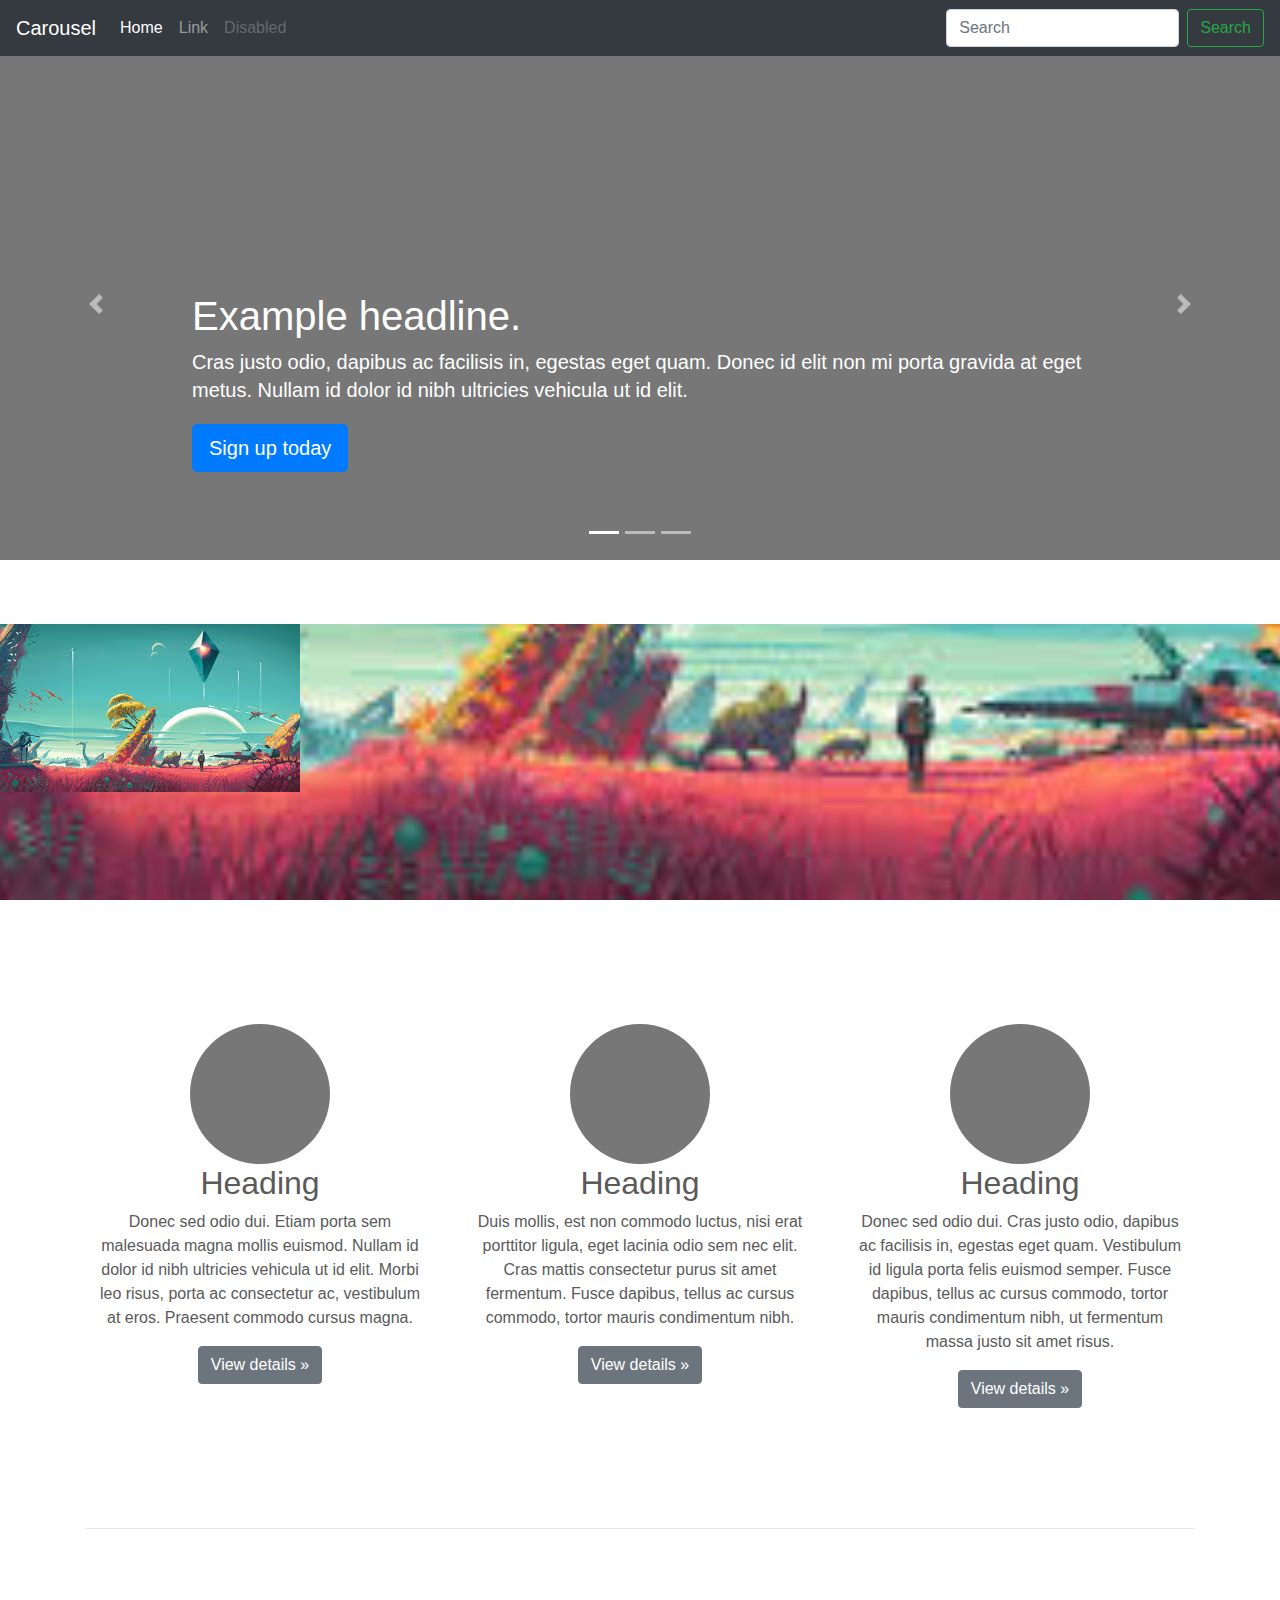
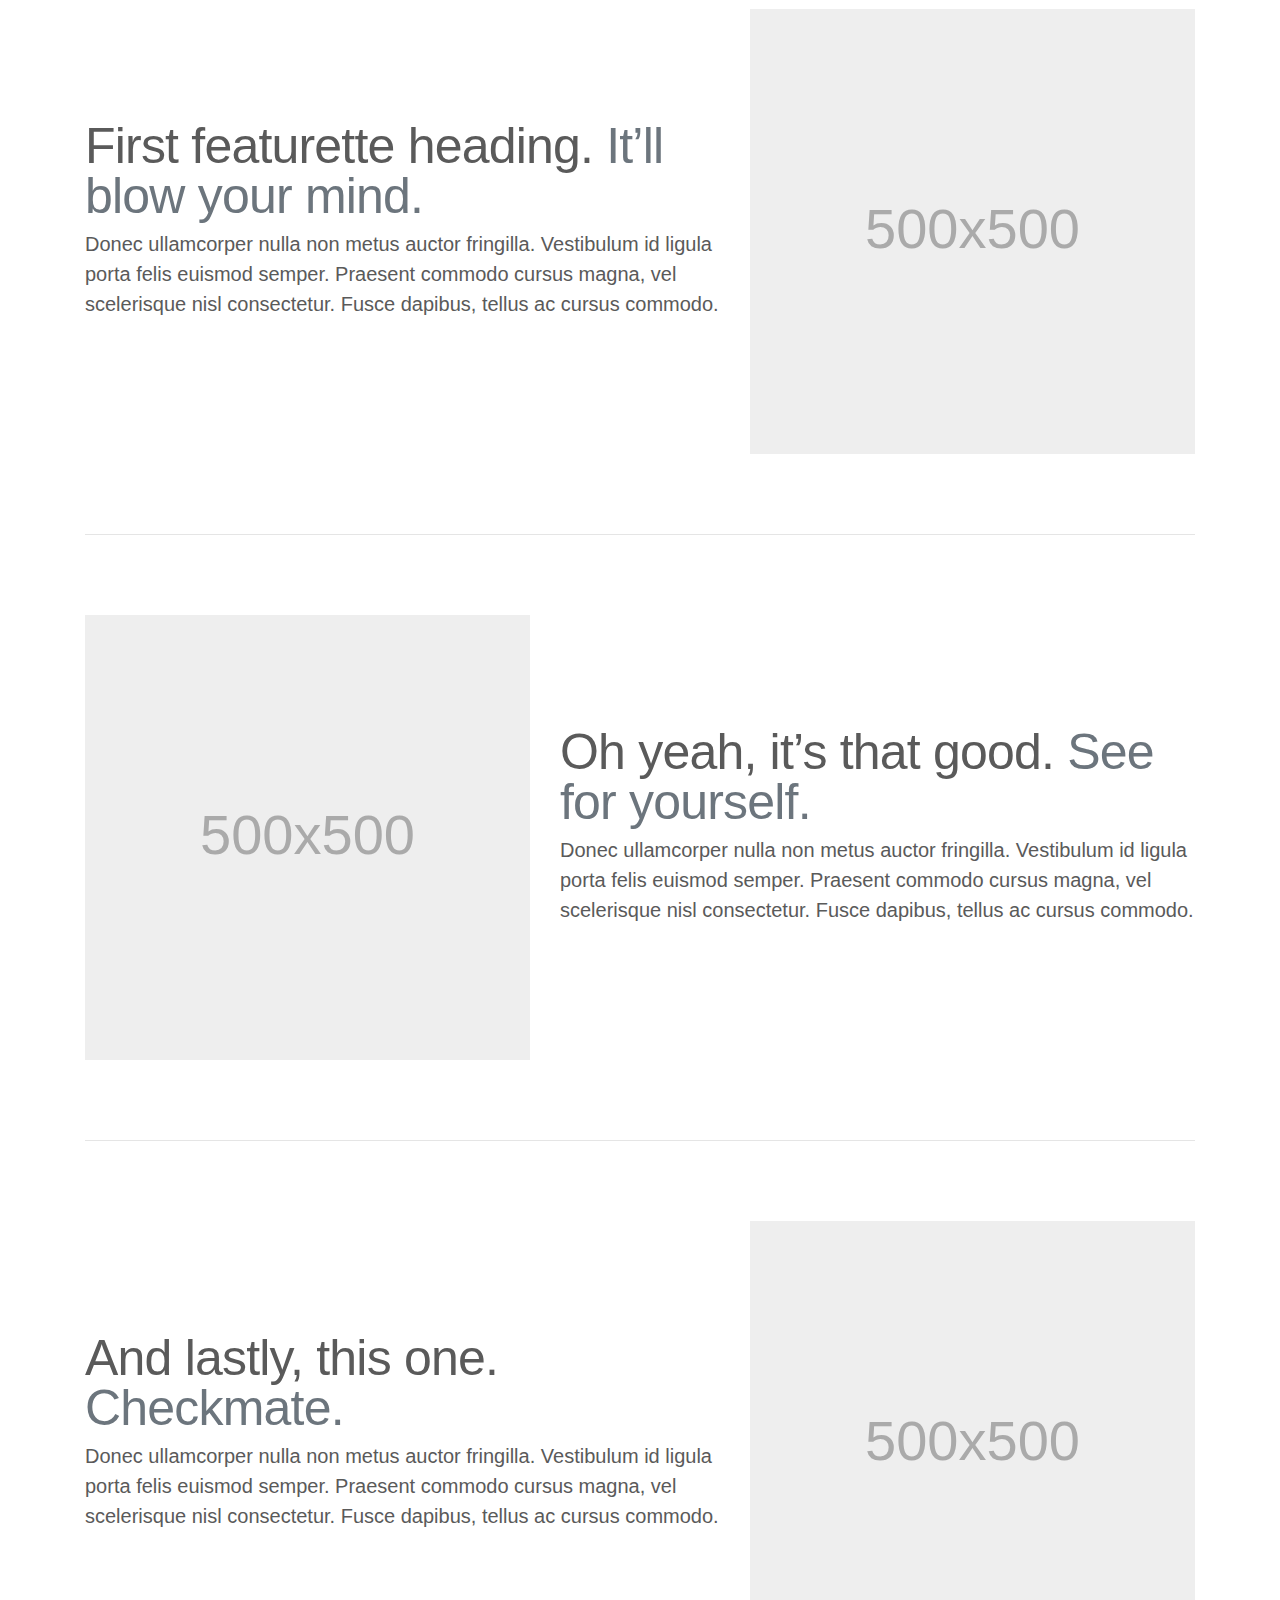
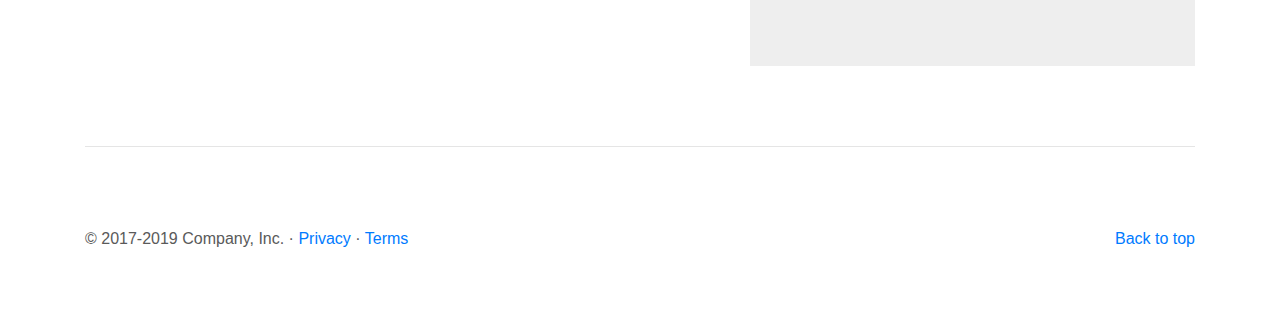
==== index21.html @ 6290d318 "c1" ====
<!doctype html>
<html lang="en">
  <head>
    <meta charset="utf-8">
    <meta name="viewport" content="width=device-width, initial-scale=1, shrink-to-fit=no">
    <meta name="description" content="">
    <meta name="author" content="Mark Otto, Jacob Thornton, and Bootstrap contributors">
    <meta name="generator" content="Jekyll v3.8.6">
    <title>Carousel Template · Bootstrap</title>



    <!-- Bootstrap core CSS -->
<link href="./css/bootstrap.css" rel="stylesheet" >

    <!-- Favicons -->
<link rel="apple-touch-icon" href="/docs/4.4/assets/img/favicons/apple-touch-icon.png" sizes="180x180">
<link rel="icon" href="/docs/4.4/assets/img/favicons/favicon-32x32.png" sizes="32x32" type="image/png">
<link rel="icon" href="/docs/4.4/assets/img/favicons/favicon-16x16.png" sizes="16x16" type="image/png">
<link rel="manifest" href="/docs/4.4/assets/img/favicons/manifest.json">
<link rel="mask-icon" href="/docs/4.4/assets/img/favicons/safari-pinned-tab.svg" color="#563d7c">
<link rel="icon" href="/docs/4.4/assets/img/favicons/favicon.ico">
<meta name="msapplication-config" content="/docs/4.4/assets/img/favicons/browserconfig.xml">
<meta name="theme-color" content="#563d7c">


    <style>
      .bd-placeholder-img {
        font-size: 1.125rem;
        text-anchor: middle;
        -webkit-user-select: none;
        -moz-user-select: none;
        -ms-user-select: none;
        user-select: none;
      }

      @media (min-width: 768px) {
        .bd-placeholder-img-lg {
          font-size: 3.5rem;
        }
      }
    </style>
    <!-- Custom styles for this template -->
    <link href="carousel.css" rel="stylesheet">
  </head>
  <body>
    <header>
  <nav class="navbar navbar-expand-md navbar-dark fixed-top bg-dark">
    <a class="navbar-brand" href="#">Carousel</a>
    <button class="navbar-toggler" type="button" data-toggle="collapse" data-target="#navbarCollapse" aria-controls="navbarCollapse" aria-expanded="false" aria-label="Toggle navigation">
      <span class="navbar-toggler-icon"></span>
    </button>
    <div class="collapse navbar-collapse" id="navbarCollapse">
      <ul class="navbar-nav mr-auto">
        <li class="nav-item active">
          <a class="nav-link" href="#">Home <span class="sr-only">(current)</span></a>
        </li>
        <li class="nav-item">
          <a class="nav-link" href="#">Link</a>
        </li>
        <li class="nav-item">
          <a class="nav-link disabled" href="#" tabindex="-1" aria-disabled="true">Disabled</a>
        </li>
      </ul>
      <form class="form-inline mt-2 mt-md-0">
        <input class="form-control mr-sm-2" type="text" placeholder="Search" aria-label="Search">
        <button class="btn btn-outline-success my-2 my-sm-0" type="submit">Search</button>
      </form>
    </div>
  </nav>
</header>

<main role="main">

  <div id="myCarousel" class="carousel slide" data-ride="carousel">
    <ol class="carousel-indicators">
      <li data-target="#myCarousel" data-slide-to="0" class="active"></li>
      <li data-target="#myCarousel" data-slide-to="1"></li>
      <li data-target="#myCarousel" data-slide-to="2"></li>
    </ol>
    <div class="carousel-inner">
      <div class="carousel-item active">
        <svg class="bd-placeholder-img" width="100%" height="100%" xmlns="http://www.w3.org/2000/svg" preserveAspectRatio="xMidYMid slice" focusable="false" role="img"><rect width="100%" height="100%" fill="#777"/></svg>
        <div class="container">
          <div class="carousel-caption text-left">
            <h1>Example headline.</h1>
            <p>Cras justo odio, dapibus ac facilisis in, egestas eget quam. Donec id elit non mi porta gravida at eget metus. Nullam id dolor id nibh ultricies vehicula ut id elit.</p>
            <p><a class="btn btn-lg btn-primary" href="#" role="button">Sign up today</a></p>
          </div>
        </div>
      </div>
      <div class="carousel-item">
        <svg class="bd-placeholder-img" width="100%" height="100%" xmlns="http://www.w3.org/2000/svg" preserveAspectRatio="xMidYMid slice" focusable="false" role="img"><rect width="100%" height="100%" fill="#777"/></svg>
        <div class="container">
          <div class="carousel-caption">
            <h1>Another example headline.</h1>
            <p>Cras justo odio, dapibus ac facilisis in, egestas eget quam. Donec id elit non mi porta gravida at eget metus. Nullam id dolor id nibh ultricies vehicula ut id elit.</p>
            <p><a class="btn btn-lg btn-primary" href="#" role="button">Learn more</a></p>
          </div>
        </div>
      </div>
      <div class="carousel-item">
        <svg class="bd-placeholder-img" width="100%" height="100%" xmlns="http://www.w3.org/2000/svg" preserveAspectRatio="xMidYMid slice" focusable="false" role="img"><rect width="100%" height="100%" fill="#777"/></svg>
        <div class="container">
          <div class="carousel-caption text-right">
            <h1>One more for good measure.</h1>
            <p>Cras justo odio, dapibus ac facilisis in, egestas eget quam. Donec id elit non mi porta gravida at eget metus. Nullam id dolor id nibh ultricies vehicula ut id elit.</p>
            <p><a class="btn btn-lg btn-primary" href="#" role="button">Browse gallery</a></p>
          </div>
        </div>
      </div>
    </div>
    <a class="carousel-control-prev" href="#myCarousel" role="button" data-slide="prev">
      <span class="carousel-control-prev-icon" aria-hidden="true"></span>
      <span class="sr-only">Previous</span>
    </a>
    <a class="carousel-control-next" href="#myCarousel" role="button" data-slide="next">
      <span class="carousel-control-next-icon" aria-hidden="true"></span>
      <span class="sr-only">Next</span>
    </a>
  </div>

 <div class="bg">
   <img class="img-fluid" src="./magic.jpg" alt="">

 </div>
  <!-- Marketing messaging and featurettes
  ================================================== -->
  <!-- Wrap the rest of the page in another container to center all the content. -->

  <div class="container marketing">

    <!-- Three columns of text below the carousel -->
    <div class="row">
      <div class="col-lg-4">
        <svg class="bd-placeholder-img rounded-circle" width="140" height="140" xmlns="http://www.w3.org/2000/svg" preserveAspectRatio="xMidYMid slice" focusable="false" role="img" aria-label="Placeholder: 140x140"><title>Placeholder</title><rect width="100%" height="100%" fill="#777"/><text x="50%" y="50%" fill="#777" dy=".3em">140x140</text></svg>
        <h2>Heading</h2>
        <p>Donec sed odio dui. Etiam porta sem malesuada magna mollis euismod. Nullam id dolor id nibh ultricies vehicula ut id elit. Morbi leo risus, porta ac consectetur ac, vestibulum at eros. Praesent commodo cursus magna.</p>
        <p><a class="btn btn-secondary" href="#" role="button">View details &raquo;</a></p>
      </div><!-- /.col-lg-4 -->
      <div class="col-lg-4">
        <svg class="bd-placeholder-img rounded-circle" width="140" height="140" xmlns="http://www.w3.org/2000/svg" preserveAspectRatio="xMidYMid slice" focusable="false" role="img" aria-label="Placeholder: 140x140"><title>Placeholder</title><rect width="100%" height="100%" fill="#777"/><text x="50%" y="50%" fill="#777" dy=".3em">140x140</text></svg>
        <h2>Heading</h2>
        <p>Duis mollis, est non commodo luctus, nisi erat porttitor ligula, eget lacinia odio sem nec elit. Cras mattis consectetur purus sit amet fermentum. Fusce dapibus, tellus ac cursus commodo, tortor mauris condimentum nibh.</p>
        <p><a class="btn btn-secondary" href="#" role="button">View details &raquo;</a></p>
      </div><!-- /.col-lg-4 -->
      <div class="col-lg-4">
        <svg class="bd-placeholder-img rounded-circle" width="140" height="140" xmlns="http://www.w3.org/2000/svg" preserveAspectRatio="xMidYMid slice" focusable="false" role="img" aria-label="Placeholder: 140x140"><title>Placeholder</title><rect width="100%" height="100%" fill="#777"/><text x="50%" y="50%" fill="#777" dy=".3em">140x140</text></svg>
        <h2>Heading</h2>
        <p>Donec sed odio dui. Cras justo odio, dapibus ac facilisis in, egestas eget quam. Vestibulum id ligula porta felis euismod semper. Fusce dapibus, tellus ac cursus commodo, tortor mauris condimentum nibh, ut fermentum massa justo sit amet risus.</p>
        <p><a class="btn btn-secondary" href="#" role="button">View details &raquo;</a></p>
      </div><!-- /.col-lg-4 -->
    </div><!-- /.row -->


    <!-- START THE FEATURETTES -->

    <hr class="featurette-divider">

    <div class="row featurette">
      <div class="col-md-7">
        <h2 class="featurette-heading">First featurette heading. <span class="text-muted">It’ll blow your mind.</span></h2>
        <p class="lead">Donec ullamcorper nulla non metus auctor fringilla. Vestibulum id ligula porta felis euismod semper. Praesent commodo cursus magna, vel scelerisque nisl consectetur. Fusce dapibus, tellus ac cursus commodo.</p>
      </div>
      <div class="col-md-5">
        <svg class="bd-placeholder-img bd-placeholder-img-lg featurette-image img-fluid mx-auto" width="500" height="500" xmlns="http://www.w3.org/2000/svg" preserveAspectRatio="xMidYMid slice" focusable="false" role="img" aria-label="Placeholder: 500x500"><title>Placeholder</title><rect width="100%" height="100%" fill="#eee"/><text x="50%" y="50%" fill="#aaa" dy=".3em">500x500</text></svg>
      </div>
    </div>

    <hr class="featurette-divider">

    <div class="row featurette">
      <div class="col-md-7 order-md-2">
        <h2 class="featurette-heading">Oh yeah, it’s that good. <span class="text-muted">See for yourself.</span></h2>
        <p class="lead">Donec ullamcorper nulla non metus auctor fringilla. Vestibulum id ligula porta felis euismod semper. Praesent commodo cursus magna, vel scelerisque nisl consectetur. Fusce dapibus, tellus ac cursus commodo.</p>
      </div>
      <div class="col-md-5 order-md-1">
        <svg class="bd-placeholder-img bd-placeholder-img-lg featurette-image img-fluid mx-auto" width="500" height="500" xmlns="http://www.w3.org/2000/svg" preserveAspectRatio="xMidYMid slice" focusable="false" role="img" aria-label="Placeholder: 500x500"><title>Placeholder</title><rect width="100%" height="100%" fill="#eee"/><text x="50%" y="50%" fill="#aaa" dy=".3em">500x500</text></svg>
      </div>
    </div>

    <hr class="featurette-divider">

    <div class="row featurette">
      <div class="col-md-7">
        <h2 class="featurette-heading">And lastly, this one. <span class="text-muted">Checkmate.</span></h2>
        <p class="lead">Donec ullamcorper nulla non metus auctor fringilla. Vestibulum id ligula porta felis euismod semper. Praesent commodo cursus magna, vel scelerisque nisl consectetur. Fusce dapibus, tellus ac cursus commodo.</p>
      </div>
      <div class="col-md-5">
        <svg class="bd-placeholder-img bd-placeholder-img-lg featurette-image img-fluid mx-auto" width="500" height="500" xmlns="http://www.w3.org/2000/svg" preserveAspectRatio="xMidYMid slice" focusable="false" role="img" aria-label="Placeholder: 500x500"><title>Placeholder</title><rect width="100%" height="100%" fill="#eee"/><text x="50%" y="50%" fill="#aaa" dy=".3em">500x500</text></svg>
      </div>
    </div>

    <hr class="featurette-divider">

    <!-- /END THE FEATURETTES -->

  </div><!-- /.container -->


  <!-- FOOTER -->
  <footer class="container">
    <p class="float-right"><a href="#">Back to top</a></p>
    <p>&copy; 2017-2019 Company, Inc. &middot; <a href="#">Privacy</a> &middot; <a href="#">Terms</a></p>
  </footer>
</main>
<script src="https://code.jquery.com/jquery-3.4.1.slim.min.js" integrity="sha384-J6qa4849blE2+poT4WnyKhv5vZF5SrPo0iEjwBvKU7imGFAV0wwj1yYfoRSJoZ+n" crossorigin="anonymous"></script>
      <script>window.jQuery || document.write('<script src="/docs/4.4/assets/js/vendor/jquery.slim.min.js"><\/script>')</script><script src="./js/bootstrap.js" ></script></body>
</html>
---- carousel.css ----
/* GLOBAL STYLES
-------------------------------------------------- */
/* Padding below the footer and lighter body text */

body {
  padding-top: 3rem;
  padding-bottom: 3rem;
  color: #5a5a5a;
}


/* CUSTOMIZE THE CAROUSEL
-------------------------------------------------- */

/* Carousel base class */
.carousel {
  margin-bottom: 4rem;
}
/* Since positioning the image, we need to help out the caption */
.carousel-caption {
  bottom: 3rem;
  z-index: 10;
}

/* Declare heights because of positioning of img element */
.carousel-item {
  height: 32rem;
}
.carousel-item > img {
  position: absolute;
  top: 0;
  left: 0;
  min-width: 100%;
  height: 32rem;
}


/* MARKETING CONTENT
-------------------------------------------------- */

/* Center align the text within the three columns below the carousel */
.marketing .col-lg-4 {
  margin-bottom: 1.5rem;
  text-align: center;
}
.marketing h2 {
  font-weight: 400;
}
.marketing .col-lg-4 p {
  margin-right: .75rem;
  margin-left: .75rem;
}


/* Featurettes
------------------------- */

.featurette-divider {
  margin: 5rem 0; /* Space out the Bootstrap <hr> more */
}

/* Thin out the marketing headings */
.featurette-heading {
  font-weight: 300;
  line-height: 1;
  letter-spacing: -.05rem;
}



/* custom styles */
.bg{
  height: 400px;
  width: 100%;
  background: url(./magic.jpg) center;
  background-size: cover;
  background-attachment: fixed;
}


/* RESPONSIVE CSS
-------------------------------------------------- */

@media (min-width: 40em) {
  /* Bump up size of carousel content */
  .carousel-caption p {
    margin-bottom: 1.25rem;
    font-size: 1.25rem;
    line-height: 1.4;
  }

  .featurette-heading {
    font-size: 50px;
  }
}

@media (min-width: 62em) {
  .featurette-heading {
    margin-top: 7rem;
  }
}
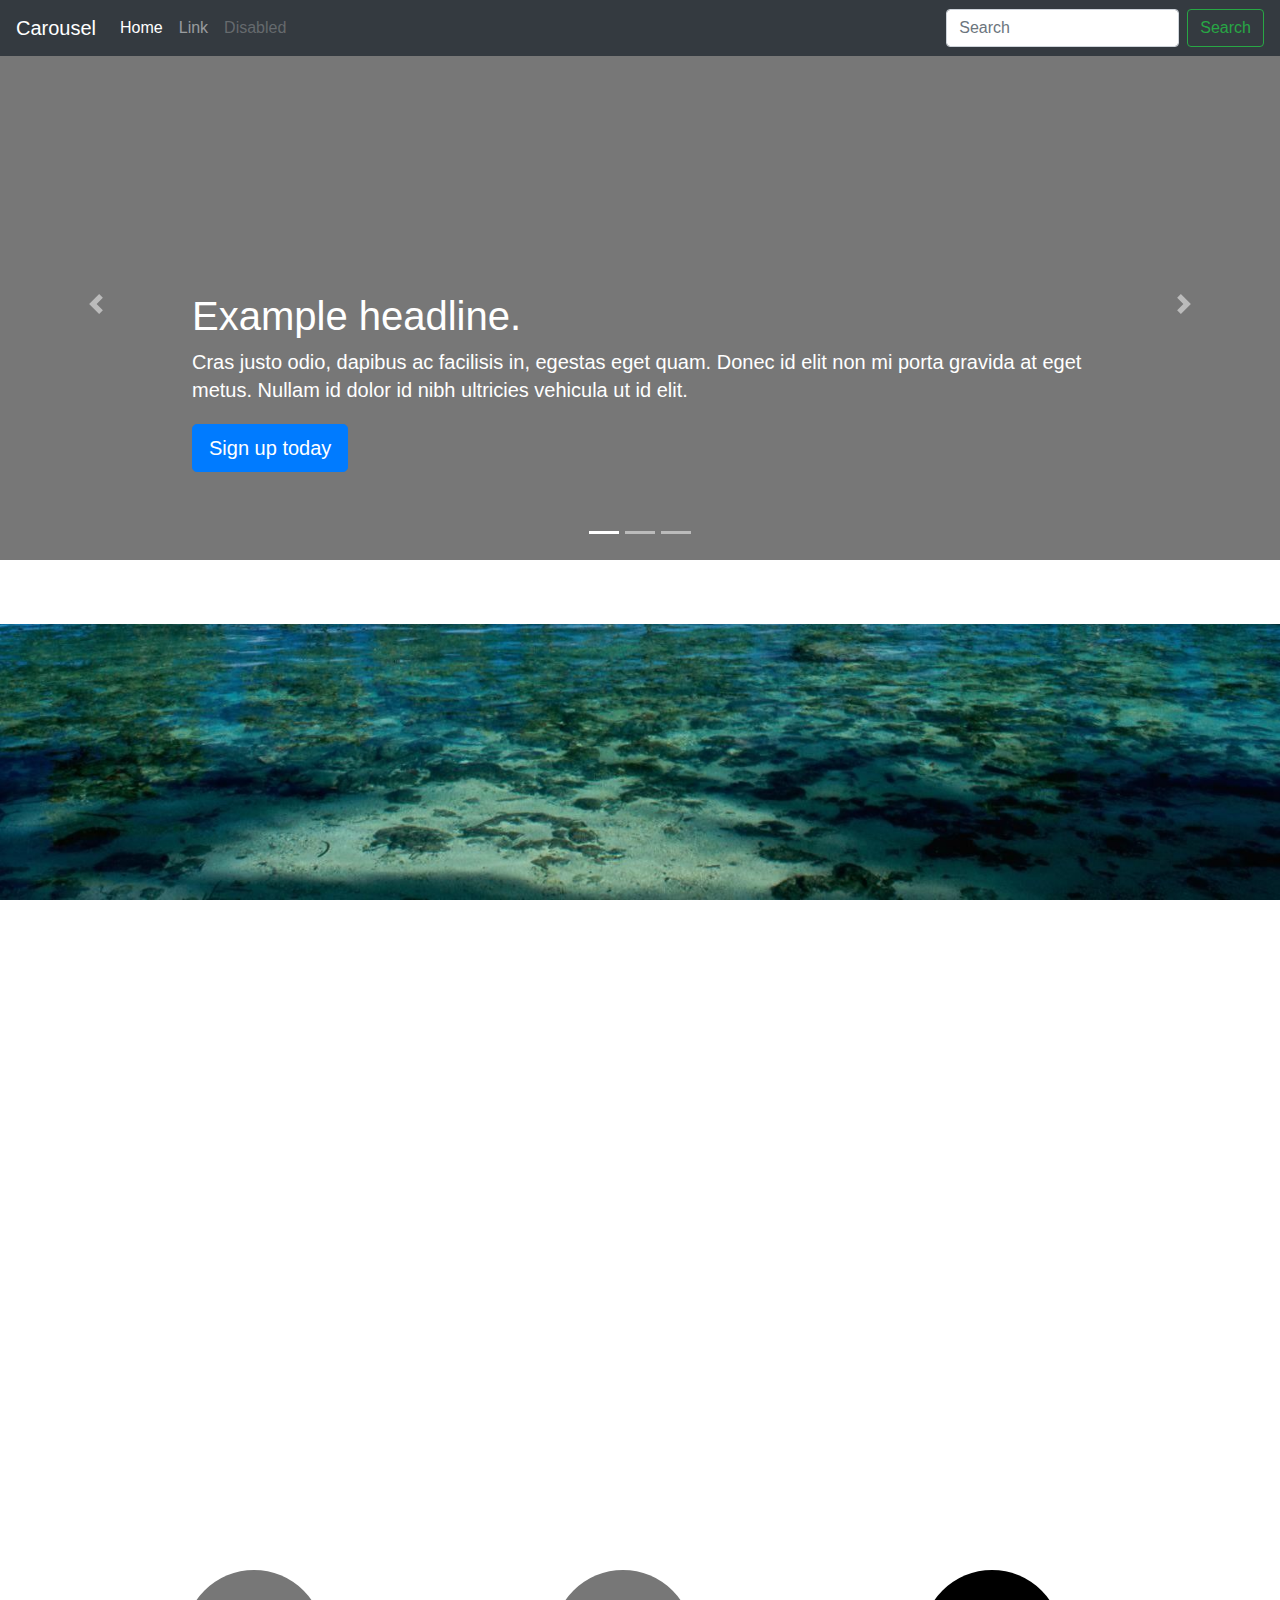
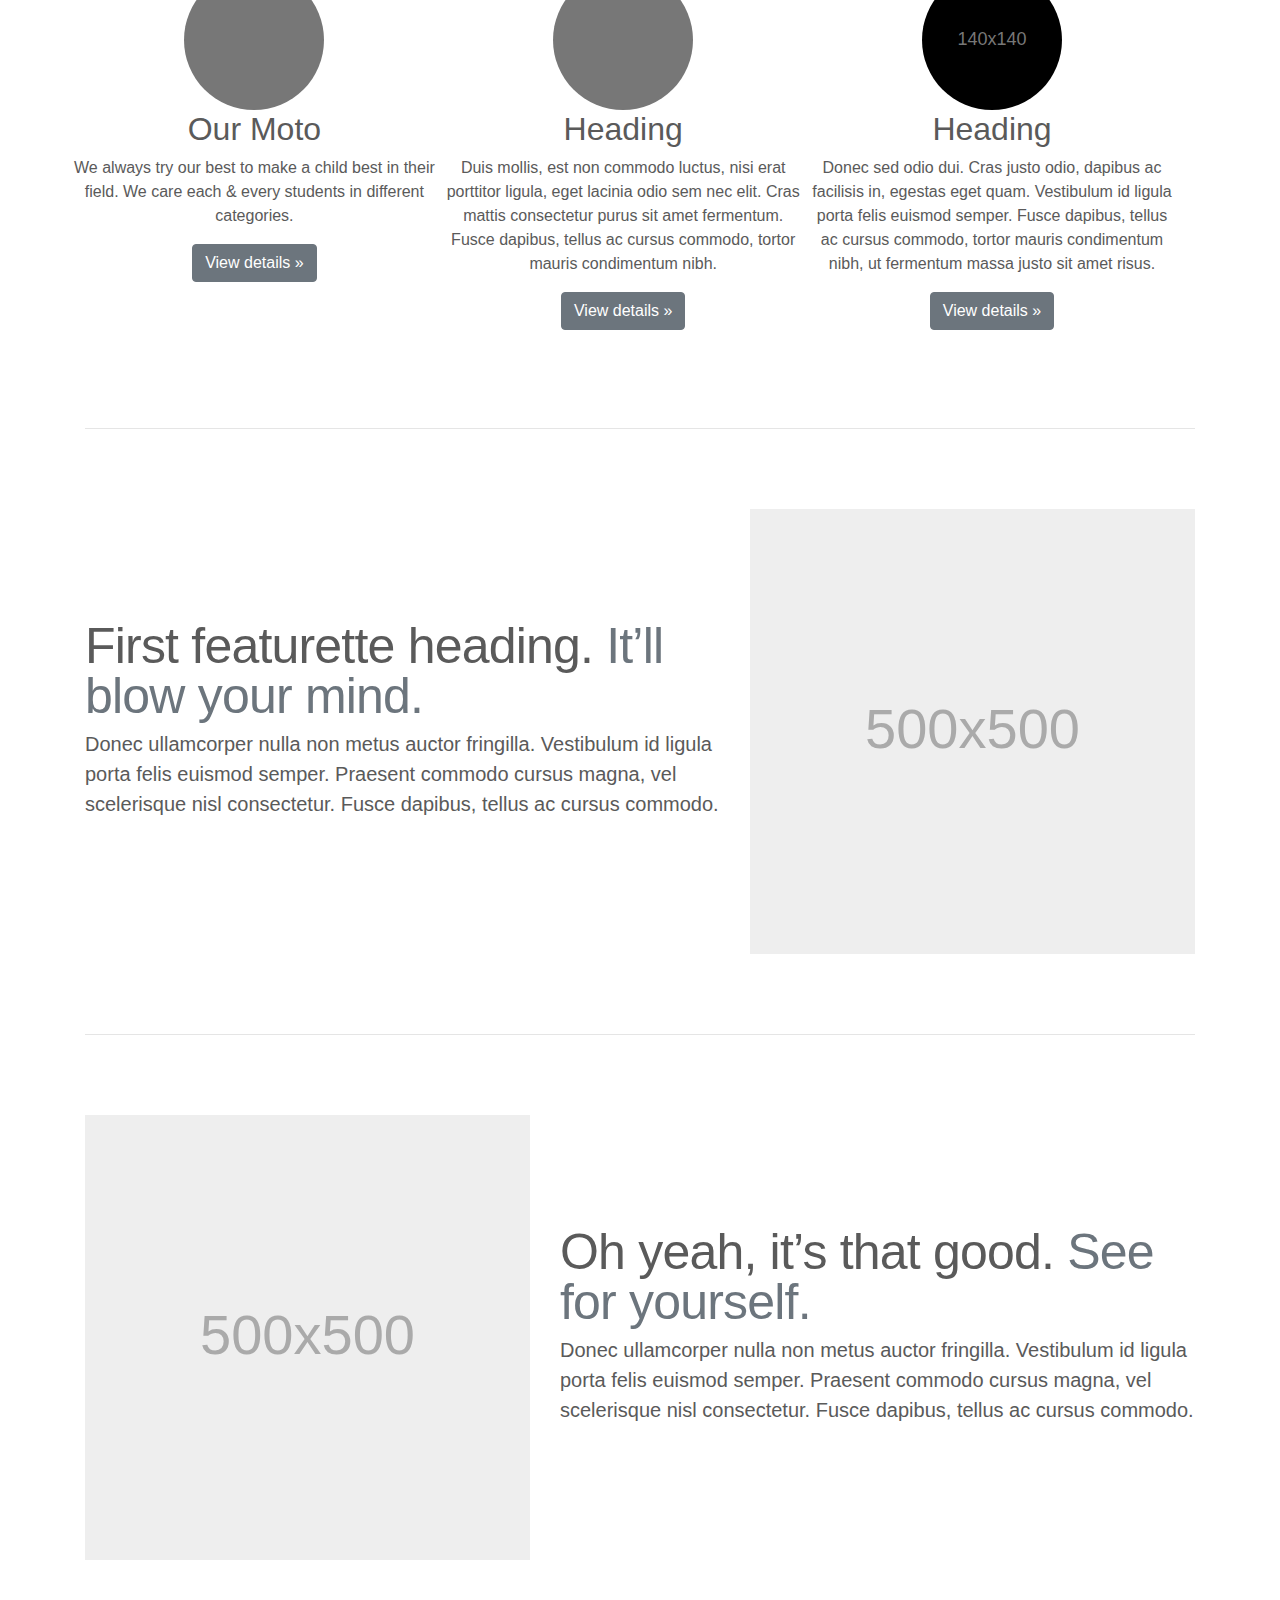
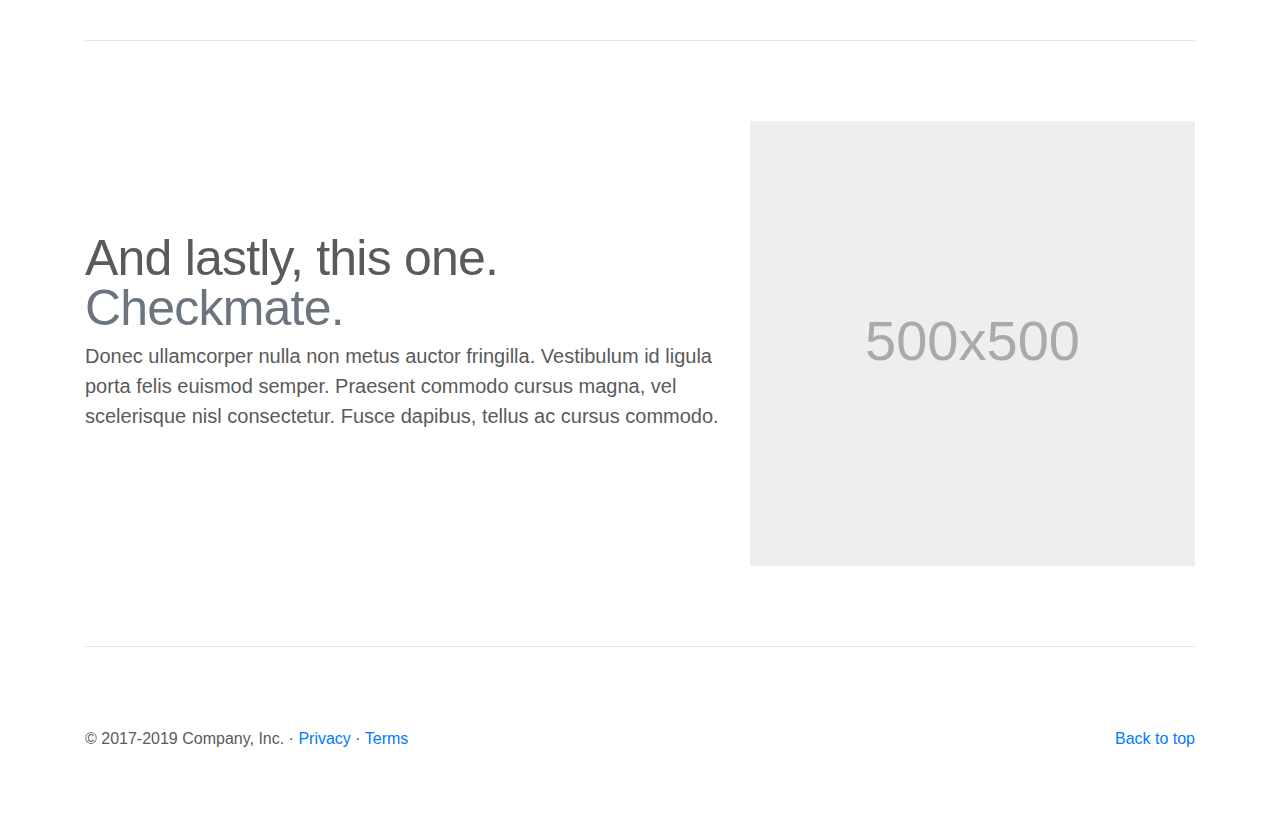
==== commit 77dc4739: "nandarani" ====
--- a/index21.html
+++ b/index21.html
@@ -12,7 +12,9 @@
 
 
     <!-- Bootstrap core CSS -->
-<link href="./css/bootstrap.css" rel="stylesheet" >
+    <link rel="stylesheet" href="./css/bootstrap.css">
+<link href="./index21.css" rel="stylesheet" >
+
 
     <!-- Favicons -->
 <link rel="apple-touch-icon" href="/docs/4.4/assets/img/favicons/apple-touch-icon.png" sizes="180x180">
@@ -46,6 +48,7 @@
   </head>
   <body>
     <header>
+
   <nav class="navbar navbar-expand-md navbar-dark fixed-top bg-dark">
     <a class="navbar-brand" href="#">Carousel</a>
     <button class="navbar-toggler" type="button" data-toggle="collapse" data-target="#navbarCollapse" aria-controls="navbarCollapse" aria-expanded="false" aria-label="Toggle navigation">
@@ -121,36 +124,36 @@
     </a>
   </div>
 
- <div class="bg">
-   <img class="img-fluid" src="./magic.jpg" alt="">
-
- </div>
+  <div class="bg">
+
+
+  </div>
   <!-- Marketing messaging and featurettes
   ================================================== -->
   <!-- Wrap the rest of the page in another container to center all the content. -->
 
-  <div class="container marketing">
+  <div class="container marketing my-5">
 
     <!-- Three columns of text below the carousel -->
     <div class="row">
-      <div class="col-lg-4">
+      <div class="blogs">
         <svg class="bd-placeholder-img rounded-circle" width="140" height="140" xmlns="http://www.w3.org/2000/svg" preserveAspectRatio="xMidYMid slice" focusable="false" role="img" aria-label="Placeholder: 140x140"><title>Placeholder</title><rect width="100%" height="100%" fill="#777"/><text x="50%" y="50%" fill="#777" dy=".3em">140x140</text></svg>
-        <h2>Heading</h2>
-        <p>Donec sed odio dui. Etiam porta sem malesuada magna mollis euismod. Nullam id dolor id nibh ultricies vehicula ut id elit. Morbi leo risus, porta ac consectetur ac, vestibulum at eros. Praesent commodo cursus magna.</p>
+        <h2>Our Moto</h2>
+        <p>We always try our best to make a child best in their field. We care each & every students in different categories.</p>
         <p><a class="btn btn-secondary" href="#" role="button">View details &raquo;</a></p>
-      </div><!-- /.col-lg-4 -->
-      <div class="col-lg-4">
+      </div><!-- /.blogs -->
+      <div class="blogs">
         <svg class="bd-placeholder-img rounded-circle" width="140" height="140" xmlns="http://www.w3.org/2000/svg" preserveAspectRatio="xMidYMid slice" focusable="false" role="img" aria-label="Placeholder: 140x140"><title>Placeholder</title><rect width="100%" height="100%" fill="#777"/><text x="50%" y="50%" fill="#777" dy=".3em">140x140</text></svg>
         <h2>Heading</h2>
         <p>Duis mollis, est non commodo luctus, nisi erat porttitor ligula, eget lacinia odio sem nec elit. Cras mattis consectetur purus sit amet fermentum. Fusce dapibus, tellus ac cursus commodo, tortor mauris condimentum nibh.</p>
         <p><a class="btn btn-secondary" href="#" role="button">View details &raquo;</a></p>
-      </div><!-- /.col-lg-4 -->
-      <div class="col-lg-4">
-        <svg class="bd-placeholder-img rounded-circle" width="140" height="140" xmlns="http://www.w3.org/2000/svg" preserveAspectRatio="xMidYMid slice" focusable="false" role="img" aria-label="Placeholder: 140x140"><title>Placeholder</title><rect width="100%" height="100%" fill="#777"/><text x="50%" y="50%" fill="#777" dy=".3em">140x140</text></svg>
+      </div><!-- /.blogs -->
+      <div class="blogs">
+        <svg class="bd-placeholder-img rounded-circle" width="140" height="140" xmlns="http://www.w3.org/2000/svg" preserveAspectRatio="xMidYMid slice" focusable="false" role="img" aria-label="Placeholder: 140x140"><title>Placeholder</title><rect width="100%" height="100%" fill="#000"/><text x="50%" y="50%" fill="#777" dy=".3em">140x140</text></svg>
         <h2>Heading</h2>
         <p>Donec sed odio dui. Cras justo odio, dapibus ac facilisis in, egestas eget quam. Vestibulum id ligula porta felis euismod semper. Fusce dapibus, tellus ac cursus commodo, tortor mauris condimentum nibh, ut fermentum massa justo sit amet risus.</p>
         <p><a class="btn btn-secondary" href="#" role="button">View details &raquo;</a></p>
-      </div><!-- /.col-lg-4 -->
+      </div><!-- /.blogs -->
     </div><!-- /.row -->
 
 
@@ -206,5 +209,10 @@
   </footer>
 </main>
 <script src="https://code.jquery.com/jquery-3.4.1.slim.min.js" integrity="sha384-J6qa4849blE2+poT4WnyKhv5vZF5SrPo0iEjwBvKU7imGFAV0wwj1yYfoRSJoZ+n" crossorigin="anonymous"></script>
-      <script>window.jQuery || document.write('<script src="/docs/4.4/assets/js/vendor/jquery.slim.min.js"><\/script>')</script><script src="./js/bootstrap.js" ></script></body>
+      <script>window.jQuery || document.write('<script src="/docs/4.4/assets/js/vendor/jquery.slim.min.js"><\/script>')</script><script src="./js/bootstrap.js" ></script>
+      <script src="./js/bootstrap.js" charset="utf-8"></script>
+
+        <script src="./main.js" type="text/javascript">
+
+</body>
 </html>
--- a/index21.css
+++ b/index21.css
@@ -0,0 +1,16 @@
+
+.bg{
+height: 70vw;
+  background: url(photo.jpg) ;
+background-repeat: no-repeat;
+  background-attachment: fixed;
+  background-size: cover;
+  background-position: center;
+
+}
+.blogs{
+  margin: 2px;
+  display: inline-block;
+  width: 32%;
+  text-align: center;
+}
--- a/carousel.css
+++ b/carousel.css
@@ -69,13 +69,13 @@
 
 
 /* custom styles */
-.bg{
+/* .bg{
   height: 400px;
   width: 100%;
   background: url(./magic.jpg) center;
   background-size: cover;
   background-attachment: fixed;
-}
+} */
 
 
 /* RESPONSIVE CSS
